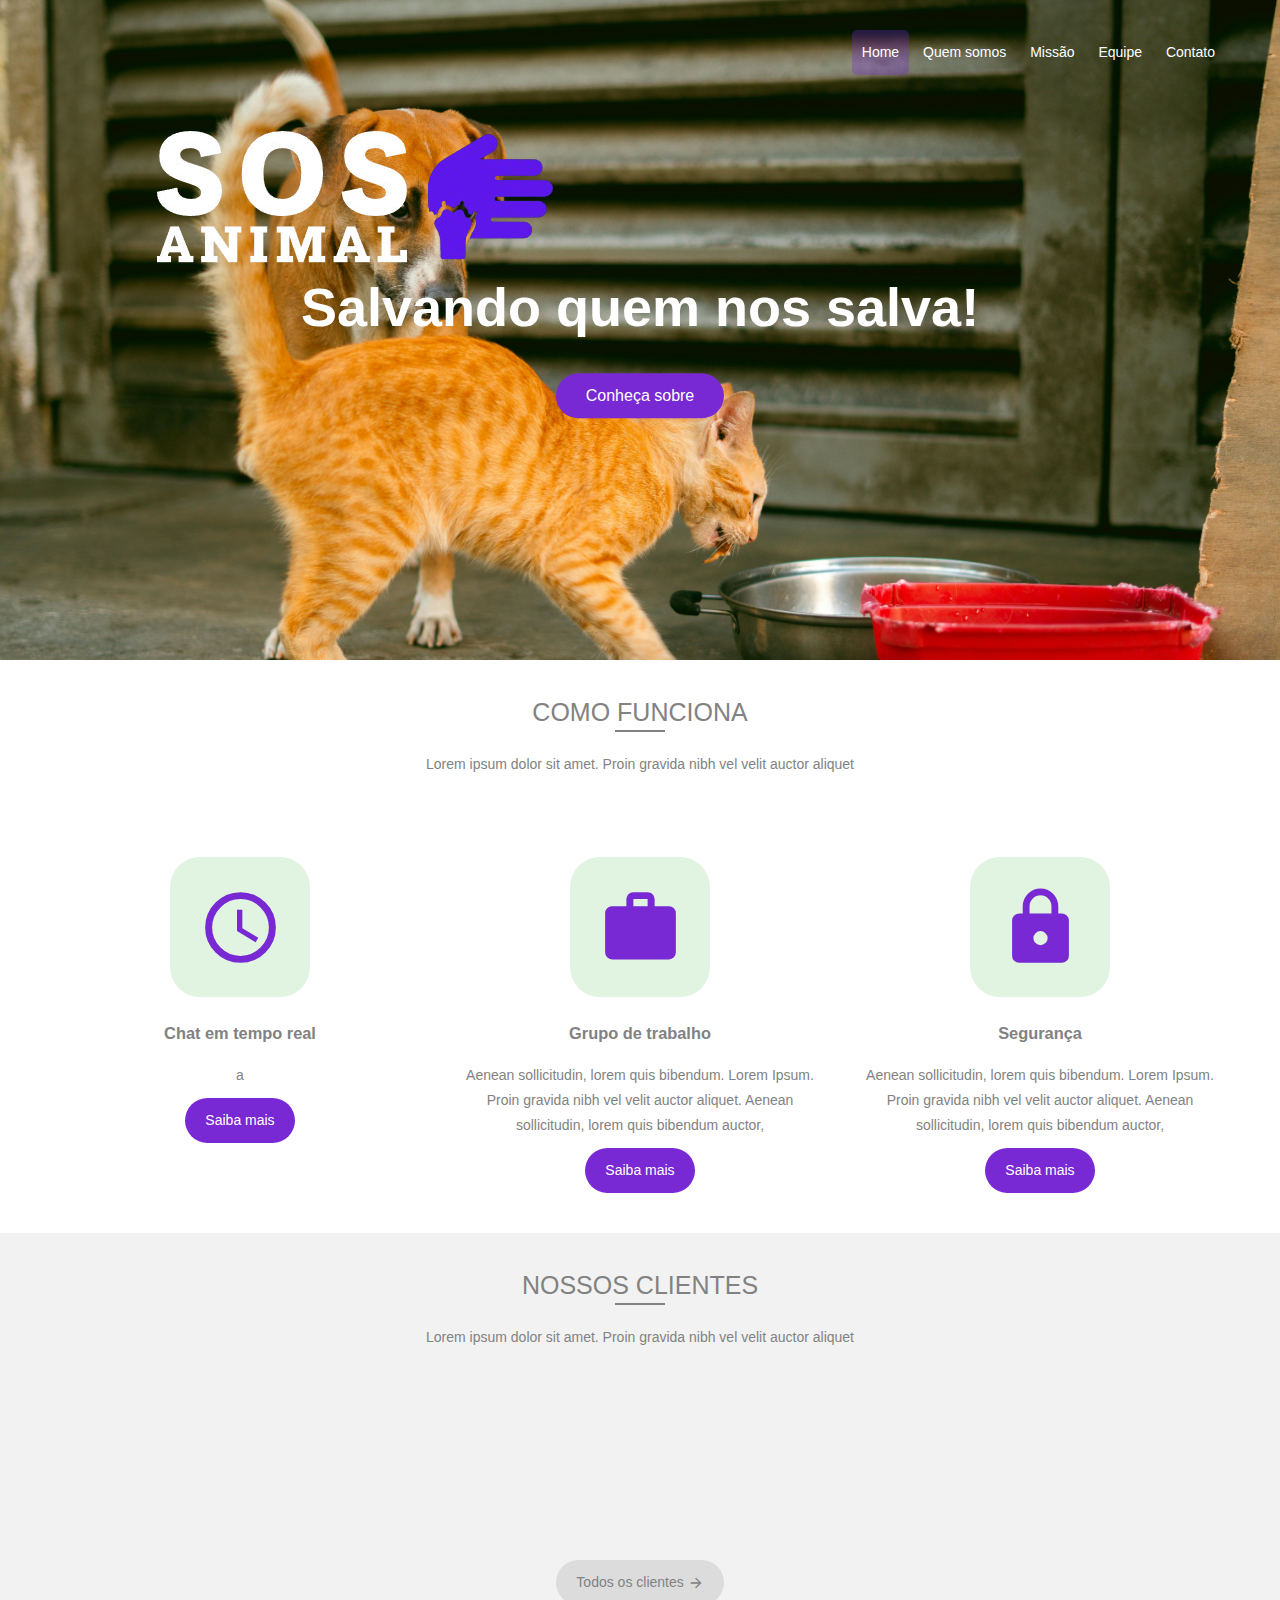
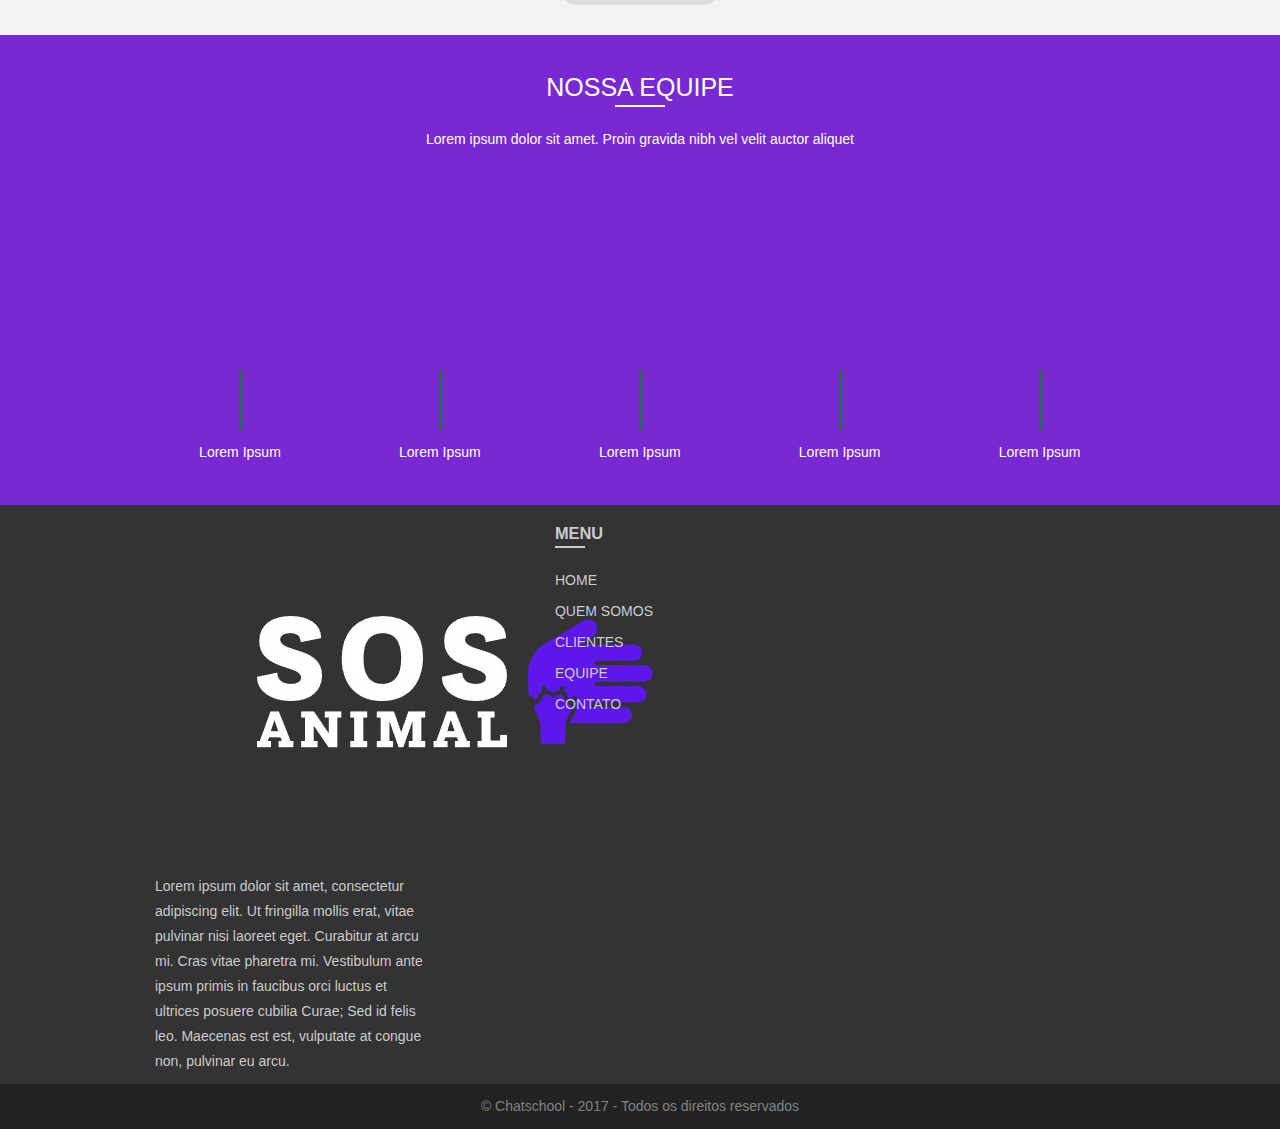
==== index.html @ 607862fd "commit 2 rafa" ====
<!doctype html>
<html lang="pt-br">
<head>
  <meta charset="UTF-8">
  <meta http-equiv="X-UA-Compatible" content="IE=edge">
  <meta name="viewport" content="width=device-width, initial-scale=1">
  <title>Nome do Projeto</title>
  <link href="https://fonts.googleapis.com/css?family=Open+Sans" rel="stylesheet">
  <link href="https://fonts.googleapis.com/icon?family=Material+Icons" rel="stylesheet">
  <link href="css/pages/home.min.css" rel="stylesheet">
</head>
<body>
  <header id="header" class="page-home">
    <div class="container">
      <div class="row">
        <div class="col col-desktop-3 col-6">
          <a href="index.html">
            <img src="images/logo.png" alt="Logo">
          </a>
        </div>
        <div class="col col-desktop-9 col-6">
          <nav>
            <ul>
              <li><a href="/" class="active">Home</a></li>
              <li><a href="quem-somos.html">Quem somos</a></li>
              <li><a href="clientes.html">Missão</a></li>
              <li><a href="equipe.html">Equipe</a></li>
              <li><a href="contato.html">Contato</a></li>
            </ul>
          </nav>
        </div>
      </div>
      <div class="row">
        <div class="col col-desktop-12 title">
          <h1>Salvando quem nos salva!</h1>
          <a href="produto.html" class="btn">Conheça sobre</a>
        </div>
      </div>
    </div>
  </header>
  <main>
    <section id="how-it-work" class="section section-center">
      <h2>Como funciona</h2>
      <p class="subtitle">Lorem ipsum dolor sit amet. Proin gravida nibh vel velit auctor aliquet</p>

      <div class="container">
        <div class="row">
          <div class="col col-desktop-4">
            <div class="icon-container">
              <i class="material-icons">schedule</i>
            </div>
            <h3>Chat em tempo real</h3>
            <p>a</p>
            <p><a href="" class="btn">Saiba mais</a></p>
          </div>
          <div class="col col-desktop-4">
            <div class="icon-container">
              <i class="material-icons">work</i>
            </div>
            <h3>Grupo de trabalho</h3>
            <p>Aenean sollicitudin, lorem quis bibendum. Lorem Ipsum. Proin gravida nibh vel velit auctor aliquet. Aenean sollicitudin, lorem quis bibendum auctor,</p>
            <p><a href="" class="btn">Saiba mais</a></p>
          </div>
          <div class="col col-desktop-4">
            <div class="icon-container">
              <i class="material-icons">https</i>
            </div>
            <h3>Segurança</h3>
            <p>Aenean sollicitudin, lorem quis bibendum. Lorem Ipsum. Proin gravida nibh vel velit auctor aliquet. Aenean sollicitudin, lorem quis bibendum auctor,</p>
            <p><a href="" class="btn">Saiba mais</a></p>
          </div>
        </div>
      </div>

    </section>
    <section id="customers" class="section section-center">
      <h2>Nossos clientes</h2>
      <p class="subtitle">Lorem ipsum dolor sit amet. Proin gravida nibh vel velit auctor aliquet</p>

      <div class="container">
        <div class="row">
          <div class="col col-desktop-3"><img src="images/clientes/icon1.png" alt=""></div>
          <div class="col col-desktop-3"><img src="images/clientes/icon2.png" alt=""></div>
          <div class="col col-desktop-3"><img src="images/clientes/icon3.png" alt=""></div>
          <div class="col col-desktop-3"><img src="images/clientes/icon4.png" alt=""></div>
        </div>

        <div class="row">
          <div class="col col-desktop-3"><img src="images/clientes/icon5.png" alt=""></div>
          <div class="col col-desktop-3"><img src="images/clientes/icon6.png" alt=""></div>
          <div class="col col-desktop-3"><img src="images/clientes/icon7.png" alt=""></div>
          <div class="col col-desktop-3"><img src="images/clientes/icon8.png" alt=""></div>
        </div>
        <div class="row">
          <div class="col col-desktop-12">
            <a href="" class="btn">Todos os clientes <i class="material-icons">arrow_forward</i></a>
          </div>
        </div>
      </div>
    </section>
    <section id="team" class="section section-center">
      <h2>Nossa equipe</h2>
      <p class="subtitle">Lorem ipsum dolor sit amet. Proin gravida nibh vel velit auctor aliquet</p>
      <div class="container">
        <div class="row">
          <div class="col col-offset-desktop-1 col-desktop-2">
            <div class="img-box-round"><img src="images/team/team1.jpg" alt=""></div>
            <p class="img-box-label">Lorem Ipsum</p>
          </div>
          <div class="col col-desktop-2">
            <div class="img-box-round"><img src="images/team/team2.jpg" alt=""></div>
            <p class="img-box-label">Lorem Ipsum</p>
          </div>
          <div class="col col-desktop-2">
            <div class="img-box-round"><img src="images/team/team3.jpg" alt=""></div>
            <p class="img-box-label">Lorem Ipsum</p>
          </div>
          <div class="col col-desktop-2">
            <div class="img-box-round"><img src="images/team/team4.jpg" alt=""></div>
            <p class="img-box-label">Lorem Ipsum</p>
          </div>
          <div class="col col-desktop-2">
            <div class="img-box-round"><img src="images/team/team5.jpg" alt=""></div>
            <p class="img-box-label">Lorem Ipsum</p>
          </div>
        </div>
      </div>
    </section>
  </main>
  <footer id="footer">
    <div class="container">
      <div class="row">
        <div class="col col-offset-desktop-1 col-desktop-3">
          <p><a href=""><img src="images/logo.png" alt="Logo da Chatschool"></a></p>
          <p>Lorem ipsum dolor sit amet, consectetur adipiscing elit. Ut fringilla mollis erat, vitae pulvinar nisi laoreet eget. Curabitur at arcu mi. Cras vitae pharetra mi. Vestibulum ante ipsum primis in faucibus orci luctus et ultrices posuere cubilia Curae; Sed id felis leo. Maecenas est est, vulputate at congue non, pulvinar eu arcu.</p>
        </div>
        <div class="col col-offset-desktop-1 col-desktop-2 col-2">
          <h3>Menu</h3>
          <nav>
            <ul>
              <li><a href="/" class="active">Home</a></li>
              <li><a href="quem-somos.html">Quem somos</a></li>
              <li><a href="clientes.html">Clientes</a></li>
              <li><a href="equipe.html">Equipe</a></li>
              <li><a href="contato.html">Contato</a></li>
            </ul>
          </nav>
        </div>
        <div class="col col-desktop-3 social col-4">
          <a href=""><img src="images/social-facebook.png" alt=""></a>
          <a href=""><img src="images/social-twitter.png" alt=""></a>
          <a href=""><img src="images/social-youtube.png" alt=""></a>
        </div>
      </div>
    </div>
  </footer>

  <div id="copyright">
    &copy; Chatschool - 2017 - Todos os direitos reservados
  </div>
</body>
</html>
---- css/pages/home.min.css ----
/*
    Prioridade:
    id
    class
    tag
    ordem
*/
*{box-sizing:border-box}a{text-decoration:none}body{margin:0;padding:0;font-size:14px}p{margin:10px 0 10px 0}
/**
 * Cálculo colunas:
 * largura_unica_porcentagem = 100 / maximo_colunas
 *
 * Multiplicamos largura_unica_porcentagem pelo tamanho da coluna
 */
.container,.container-fluid{width:100%;padding-left:15px;padding-right:15px}
.row{margin-left:-15px;margin-right:-15px}
.row:before,.row:after{content:" ";display:table}.row:after{clear:both}
.col{position:relative;padding-left:15px;padding-right:15px;min-height:1px;float:left}
.col-1{width:16.666666%}
.col-2{width:33.333332%}
.col-3{width:49.999998%}
.col-4{width:66.666664%}
.col-5{width:83.33333%}
.col-6{width:100%}@media (min-width:992px){
    .container{max-width:992px;margin:0 auto}
    .col-desktop-1{width:8.333333%}
    .col-desktop-2{width:16.66%}
    .col-desktop-3{width:24.999999%}
    .col-desktop-4{width:33.333332%}
    .col-desktop-5{width:41.666665%}
    .col-desktop-6{width:49.999998%}
    .col-desktop-7{width:58.333331%}
    .col-desktop-8{width:66.666664%}
    .col-desktop-9{width:74.999997%}
    .col-desktop-10{width:83.33333%}
    .col-desktop-11{width:91.666663%}
    .col-desktop-12{width:100%}
    .col-offset-desktop-1{margin-left:8.333333%}
    .col-offset-desktop-2{margin-left:16.66%}
    .col-offset-desktop-3{margin-left:24.999999%}
    .col-offset-desktop-4{margin-left:33.333332%}
    .col-offset-desktop-5{margin-left:41.666665%}
    .col-offset-desktop-6{margin-left:49.999998%}
    .col-offset-desktop-7{margin-left:58.333331%}
    .col-offset-desktop-8{margin-left:66.666664%}
    .col-offset-desktop-9{margin-left:74.999997%}
    .col-offset-desktop-10{margin-left:83.33333%}
    .col-offset-desktop-11{margin-left:91.666663%}
    .col-offset-desktop-12{margin-left:100%}}@media (min-width:1200px){
        .container{max-width:1200px}}

        .btn{background-color:rgb(120, 41, 211);color:#fff;display:inline-block;border-radius:30px;padding:10px 20px;text-decoration:none;transition:ease .5s all;border:none;cursor:pointer}
        .btn:hover{background-color:rgb(120, 41, 211)}
        .btn.orange{background-color:#fed136}
        .btn.orange:hover{background-color:black}

        h2{text-transform:uppercase;font-weight:normal;text-align:center;font-size:25px;margin:10px 0 20px 0}
        h2:after{content:'';display:block;background-color:rgb(130,130,130);margin:5px auto 0 auto;width:50px;height:2px}
        .subtitle{margin-bottom:80px}
        .text-left{text-align:left}

        .icon-container{display:inline-block;width:140px;height:140px;background:#e1f3e1;border-radius:30px;position:relative}
        .icon-container 
        .material-icons{display:block;font-size:85px;color:rgb(120, 41, 211);position:absolute;top:50%;left:50%;transform:translate(-50%,-50%);cursor:default}.img-box-round{display:inline-block;border-radius:100%;overflow:hidden}.img-box-label:before{content:'';display:block;width:50%;height:60px;border-right:2px solid rgb(32,123,32);background:transparent;margin-bottom:10px}
nav ul,nav ul li{list-style:none;margin:0;padding:0}
body{font-family: "Jost", sans-serif;;color:rgb(130,130,130);line-height:25px}#header .btn{font-size:16px;padding:10px 30px}#header .btn:hover{background-color:rgb(84,180,84)}#header nav a{display:inline-block;text-decoration:none;padding:10px;border-radius:5px}#header nav a:hover,#header nav a.active{background-color:rgb(120, 41, 211, 0.3)}#header h1{font-size:54px;line-height:60px}#header{background:#000 no-repeat fixed center;background-size:cover;color:#fff;width:100%;height:660px;position:relative;padding-top:30px}#header a{color:#fff;transition:ease .5s all}#header nav{text-align:right}#header nav ul,#header nav ul li{display:inline-block}#header .title{position:absolute;left:0;top:50%;transform:translate(0,-50%);text-align:center}.section{padding:30px 0 30px 0}.section-center{text-align:center}#footer{background-color:rgb(51,51,51);text-align:left}#footer,#footer a{color:rgb(204,204,204)}#footer h3,#footer nav li{text-transform:uppercase}#footer h3:after{content:'';display:block;border-bottom:2px solid rgb(204,204,204);width:30px}#footer nav li{padding:3px 0}#footer nav li a:hover{color:rgb(255,255,255)}#footer .social{height:200px;line-height:200px;text-align:right}#footer .social a{display:inline-block;padding:0 0 0 10px;opacity:1}#footer .social a:hover{opacity:.5;transition:ease .3s all}#footer .social img{vertical-align:middle}#copyright{text-align:center;background-color:rgb(34,34,34);padding:10px}@media (max-width:992px){#header,#header nav{text-align:center}}
#header.page-home{background-image:url(../../images/background-header.jpg)}#customers{background-color:rgb(242,242,242)}#customers .btn{margin-top:80px;background-color:rgb(220,220,220);color:rgb(130,130,130)}#customers .btn:hover{background-color:rgb(130,130,130);color:rgb(220,220,220)}#customers .btn .material-icons{vertical-align:middle;font-size:16px}#customers .container{max-width:1000px}#team{background-color:rgb(120, 41, 211);color:white}#team h2:after{background-color:rgb(255,255,255)}#team .img-box-round{width:120px;height:120px}
.h1 div.col.col-desktop-12.title{
    font-family: "Jost", sans-serif;
}
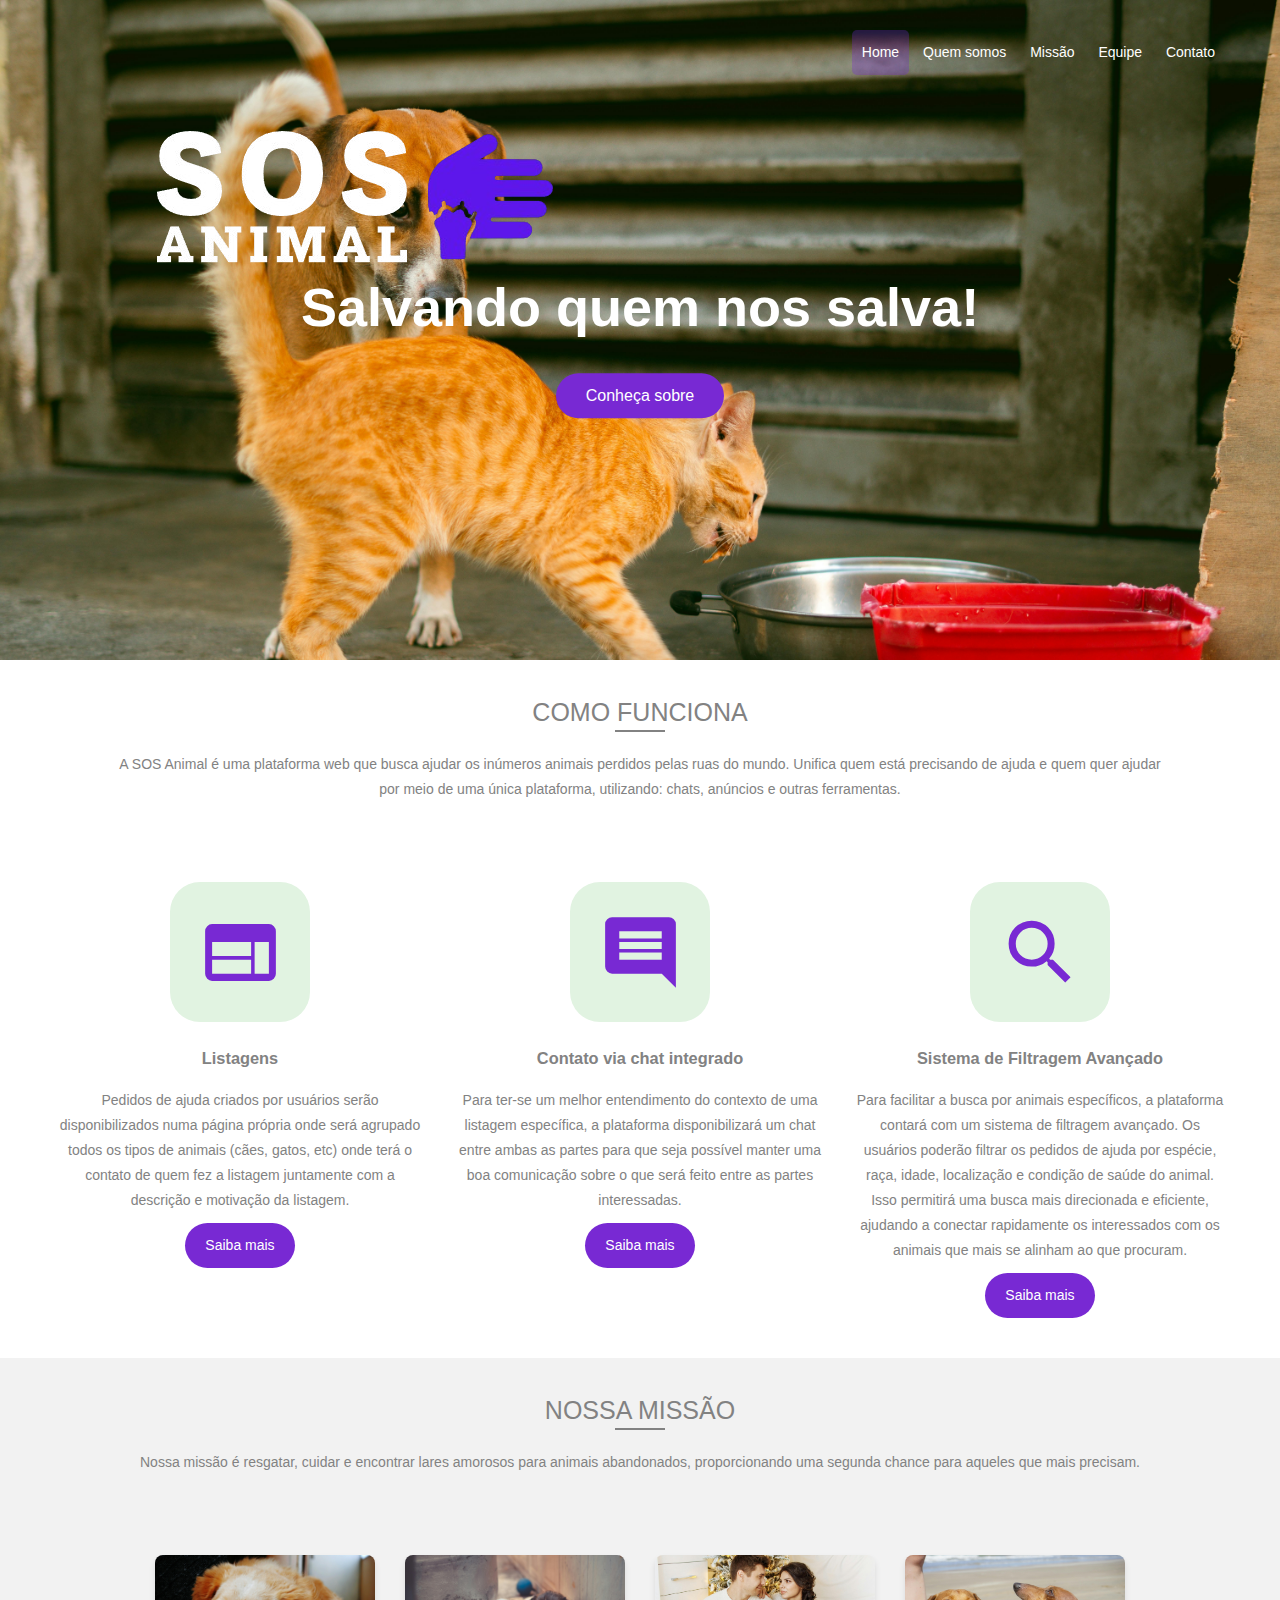
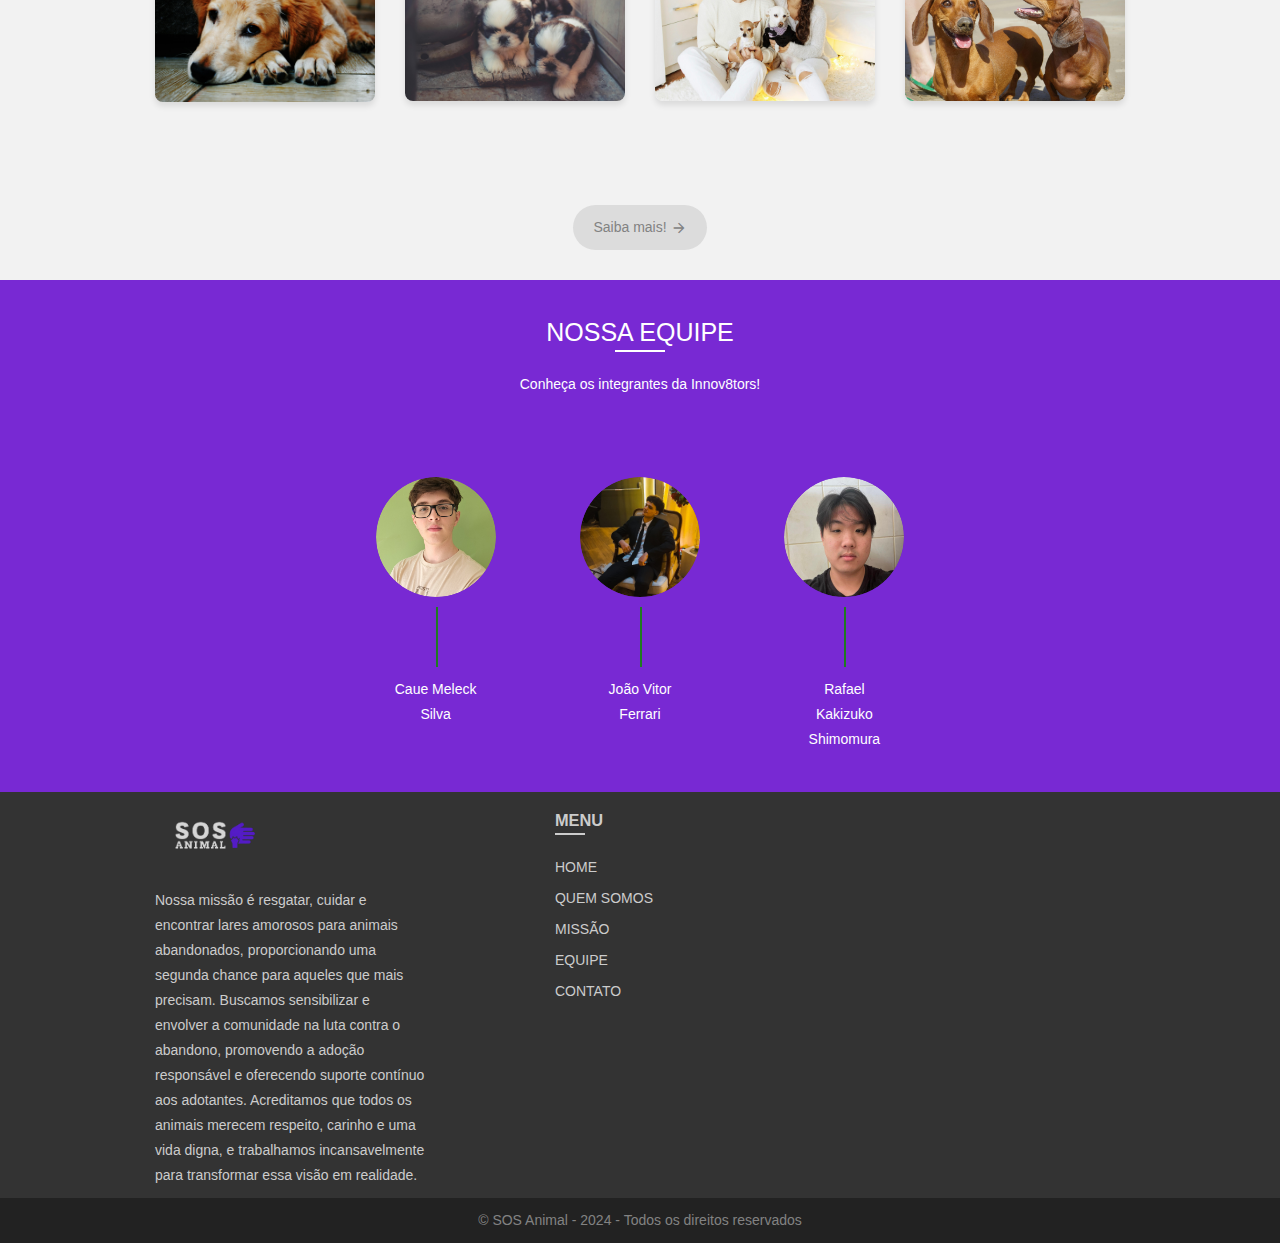
==== commit 5b3140c5: "Commit Atualizacao Home" ====
--- a/index.html
+++ b/index.html
@@ -1,6 +1,7 @@
 <!doctype html>
 <html lang="pt-br">
 <head>
+  <meta charset="UTF-8">
   <meta charset="UTF-8">
   <meta http-equiv="X-UA-Compatible" content="IE=edge">
   <meta name="viewport" content="width=device-width, initial-scale=1">
@@ -41,32 +42,32 @@
   <main>
     <section id="how-it-work" class="section section-center">
       <h2>Como funciona</h2>
-      <p class="subtitle">Lorem ipsum dolor sit amet. Proin gravida nibh vel velit auctor aliquet</p>
+      <p class="subtitle">A SOS Animal é uma plataforma web que busca ajudar os inúmeros animais perdidos pelas ruas do mundo. Unifica quem está precisando de ajuda e quem quer ajudar <br>por meio de uma única plataforma, utilizando: chats, anúncios e outras ferramentas.</p>
 
       <div class="container">
         <div class="row">
           <div class="col col-desktop-4">
             <div class="icon-container">
-              <i class="material-icons">schedule</i>
+              <i class="material-icons">web</i>
             </div>
-            <h3>Chat em tempo real</h3>
-            <p>a</p>
+            <h3>Listagens</h3>
+            <p>Pedidos de ajuda criados por usuários serão disponibilizados numa página própria onde será agrupado todos os tipos de animais (cães, gatos, etc) onde terá o contato de quem fez a listagem juntamente com a descrição e motivação da listagem.</p>
             <p><a href="" class="btn">Saiba mais</a></p>
           </div>
           <div class="col col-desktop-4">
             <div class="icon-container">
-              <i class="material-icons">work</i>
+              <i class="material-icons">insert_comment</i>
             </div>
-            <h3>Grupo de trabalho</h3>
-            <p>Aenean sollicitudin, lorem quis bibendum. Lorem Ipsum. Proin gravida nibh vel velit auctor aliquet. Aenean sollicitudin, lorem quis bibendum auctor,</p>
+            <h3>Contato via chat integrado</h3>
+            <p>Para ter-se um melhor entendimento do contexto de uma listagem específica, a plataforma disponibilizará um chat entre ambas as partes para que seja possível manter uma boa comunicação sobre o que será feito entre as partes interessadas.</p>
             <p><a href="" class="btn">Saiba mais</a></p>
           </div>
           <div class="col col-desktop-4">
             <div class="icon-container">
-              <i class="material-icons">https</i>
+              <i class="material-icons">search</i>
             </div>
-            <h3>Segurança</h3>
-            <p>Aenean sollicitudin, lorem quis bibendum. Lorem Ipsum. Proin gravida nibh vel velit auctor aliquet. Aenean sollicitudin, lorem quis bibendum auctor,</p>
+            <h3> Sistema de Filtragem Avançado</h3>
+            <p>Para facilitar a busca por animais específicos, a plataforma contará com um sistema de filtragem avançado. Os usuários poderão filtrar os pedidos de ajuda por espécie, raça, idade, localização e condição de saúde do animal. Isso permitirá uma busca mais direcionada e eficiente, ajudando a conectar rapidamente os interessados com os animais que mais se alinham ao que procuram.</p>
             <p><a href="" class="btn">Saiba mais</a></p>
           </div>
         </div>
@@ -74,54 +75,54 @@
 
     </section>
     <section id="customers" class="section section-center">
-      <h2>Nossos clientes</h2>
-      <p class="subtitle">Lorem ipsum dolor sit amet. Proin gravida nibh vel velit auctor aliquet</p>
+      <h2>Nossa Missão</h2>
+      <p class="subtitle">Nossa missão é resgatar, cuidar e encontrar lares amorosos para animais abandonados, proporcionando uma segunda chance para aqueles que mais precisam.</p>
 
       <div class="container">
         <div class="row">
-          <div class="col col-desktop-3"><img src="images/clientes/icon1.png" alt=""></div>
-          <div class="col col-desktop-3"><img src="images/clientes/icon2.png" alt=""></div>
-          <div class="col col-desktop-3"><img src="images/clientes/icon3.png" alt=""></div>
-          <div class="col col-desktop-3"><img src="images/clientes/icon4.png" alt=""></div>
+          <div class="col col-desktop-3"><img src="images/clientes/missaoimagem1.jpg" alt="Valores"></div>
+          <div class="col col-desktop-3"><img src="images/clientes/missaoimagem2.jpg" alt="Objetivos"></div>
+          <div class="col col-desktop-3"><img src="images/clientes/missaoimagem3.jpg" alt="Visão"></div>
+          <div class="col col-desktop-3"><img src="images/clientes/missaoimagem4.jpg" alt="Plano de Ação"></div>
         </div>
 
-        <div class="row">
+        <!-- <div class="row">
           <div class="col col-desktop-3"><img src="images/clientes/icon5.png" alt=""></div>
           <div class="col col-desktop-3"><img src="images/clientes/icon6.png" alt=""></div>
           <div class="col col-desktop-3"><img src="images/clientes/icon7.png" alt=""></div>
           <div class="col col-desktop-3"><img src="images/clientes/icon8.png" alt=""></div>
-        </div>
+        </div> -->
         <div class="row">
           <div class="col col-desktop-12">
-            <a href="" class="btn">Todos os clientes <i class="material-icons">arrow_forward</i></a>
+            <a href="" class="btn">Saiba mais! <i class="material-icons">arrow_forward</i></a>
           </div>
         </div>
       </div>
     </section>
     <section id="team" class="section section-center">
       <h2>Nossa equipe</h2>
-      <p class="subtitle">Lorem ipsum dolor sit amet. Proin gravida nibh vel velit auctor aliquet</p>
+      <p class="subtitle">Conheça os integrantes da Innov8tors!</p>
       <div class="container">
         <div class="row">
           <div class="col col-offset-desktop-1 col-desktop-2">
-            <div class="img-box-round"><img src="images/team/team1.jpg" alt=""></div>
-            <p class="img-box-label">Lorem Ipsum</p>
+            <div class="img-box-round"><img src="images/team/20240606_141857.jpg" alt=""></div>
+            <p class="img-box-label">Caue Meleck Silva</p>
           </div>
           <div class="col col-desktop-2">
-            <div class="img-box-round"><img src="images/team/team2.jpg" alt=""></div>
-            <p class="img-box-label">Lorem Ipsum</p>
+            <div class="img-box-round"><img src="images/team/Foto de Cauê.jpg" alt=""></div>
+            <p class="img-box-label">João Vitor Ferrari</p>
           </div>
           <div class="col col-desktop-2">
-            <div class="img-box-round"><img src="images/team/team3.jpg" alt=""></div>
-            <p class="img-box-label">Lorem Ipsum</p>
+            <div class="img-box-round"><img src="images/team/WhatsApp Image 2024-06-15 at 11.43.14.jpeg" alt=""></div>
+            <p class="img-box-label">Rafael Kakizuko Shimomura</p>
           </div>
-          <div class="col col-desktop-2">
+          <!-- <div class="col col-desktop-2">
             <div class="img-box-round"><img src="images/team/team4.jpg" alt=""></div>
             <p class="img-box-label">Lorem Ipsum</p>
           </div>
           <div class="col col-desktop-2">
             <div class="img-box-round"><img src="images/team/team5.jpg" alt=""></div>
-            <p class="img-box-label">Lorem Ipsum</p>
+            <p class="img-box-label">Lorem Ipsum</p> -->
           </div>
         </div>
       </div>
@@ -132,7 +133,7 @@
       <div class="row">
         <div class="col col-offset-desktop-1 col-desktop-3">
           <p><a href=""><img src="images/logo.png" alt="Logo da Chatschool"></a></p>
-          <p>Lorem ipsum dolor sit amet, consectetur adipiscing elit. Ut fringilla mollis erat, vitae pulvinar nisi laoreet eget. Curabitur at arcu mi. Cras vitae pharetra mi. Vestibulum ante ipsum primis in faucibus orci luctus et ultrices posuere cubilia Curae; Sed id felis leo. Maecenas est est, vulputate at congue non, pulvinar eu arcu.</p>
+          <p>Nossa missão é resgatar, cuidar e encontrar lares amorosos para animais abandonados, proporcionando uma segunda chance para aqueles que mais precisam. Buscamos sensibilizar e envolver a comunidade na luta contra o abandono, promovendo a adoção responsável e oferecendo suporte contínuo aos adotantes. Acreditamos que todos os animais merecem respeito, carinho e uma vida digna, e trabalhamos incansavelmente para transformar essa visão em realidade.</p>
         </div>
         <div class="col col-offset-desktop-1 col-desktop-2 col-2">
           <h3>Menu</h3>
@@ -140,7 +141,7 @@
             <ul>
               <li><a href="/" class="active">Home</a></li>
               <li><a href="quem-somos.html">Quem somos</a></li>
-              <li><a href="clientes.html">Clientes</a></li>
+              <li><a href="clientes.html">Missão</a></li>
               <li><a href="equipe.html">Equipe</a></li>
               <li><a href="contato.html">Contato</a></li>
             </ul>
@@ -156,7 +157,7 @@
   </footer>
 
   <div id="copyright">
-    &copy; Chatschool - 2017 - Todos os direitos reservados
+    &copy; SOS Animal - 2024 - Todos os direitos reservados
   </div>
 </body>
 </html>--- a/css/pages/home.min.css
+++ b/css/pages/home.min.css
@@ -67,4 +67,58 @@
 #header.page-home{background-image:url(../../images/background-header.jpg)}#customers{background-color:rgb(242,242,242)}#customers .btn{margin-top:80px;background-color:rgb(220,220,220);color:rgb(130,130,130)}#customers .btn:hover{background-color:rgb(130,130,130);color:rgb(220,220,220)}#customers .btn .material-icons{vertical-align:middle;font-size:16px}#customers .container{max-width:1000px}#team{background-color:rgb(120, 41, 211);color:white}#team h2:after{background-color:rgb(255,255,255)}#team .img-box-round{width:120px;height:120px}
 .h1 div.col.col-desktop-12.title{
     font-family: "Jost", sans-serif;
-}+}
+#customers .row .col-desktop-3 img {
+    width: 100%; 
+    border-radius: 8px; 
+    box-shadow: 0 4px 6px rgba(0, 0, 0, 0.1); 
+    margin-bottom: 15px; 
+    transition: transform 0.3s ease; 
+}
+
+#customers .row .col-desktop-3 img:hover {
+    transform: scale(1.05); 
+}
+
+#footer .col-offset-desktop-1.col-desktop-3 img {
+    width: 120px; 
+    height: auto;
+    opacity: 0.8; 
+    border-radius: 10px; 
+    transition: transform 0.3s ease, opacity 0.3s ease; 
+}
+
+#footer .col-offset-desktop-1.col-desktop-3 img:hover {
+    transform: scale(1.1); 
+    opacity: 1; 
+}
+#team{
+    text-align: center;
+}
+#team img {
+    width: 100%; 
+    height: 100%; 
+    border-radius: 50%; 
+    box-shadow: 0 4px 8px rgba(0, 0, 0, 0.2);
+    object-fit: cover; 
+}
+#team .container {
+    display: flex;
+    flex-wrap:wrap; 
+    justify-content: center; 
+    gap: 40px; 
+}
+#team .row {
+    display: flex;
+    justify-content: center; 
+    flex-wrap: wrap; 
+}
+#team .col {
+    display: flex;
+    flex-direction: column;
+    align-items: center; 
+    margin: 0 40px;
+}
+
+
+
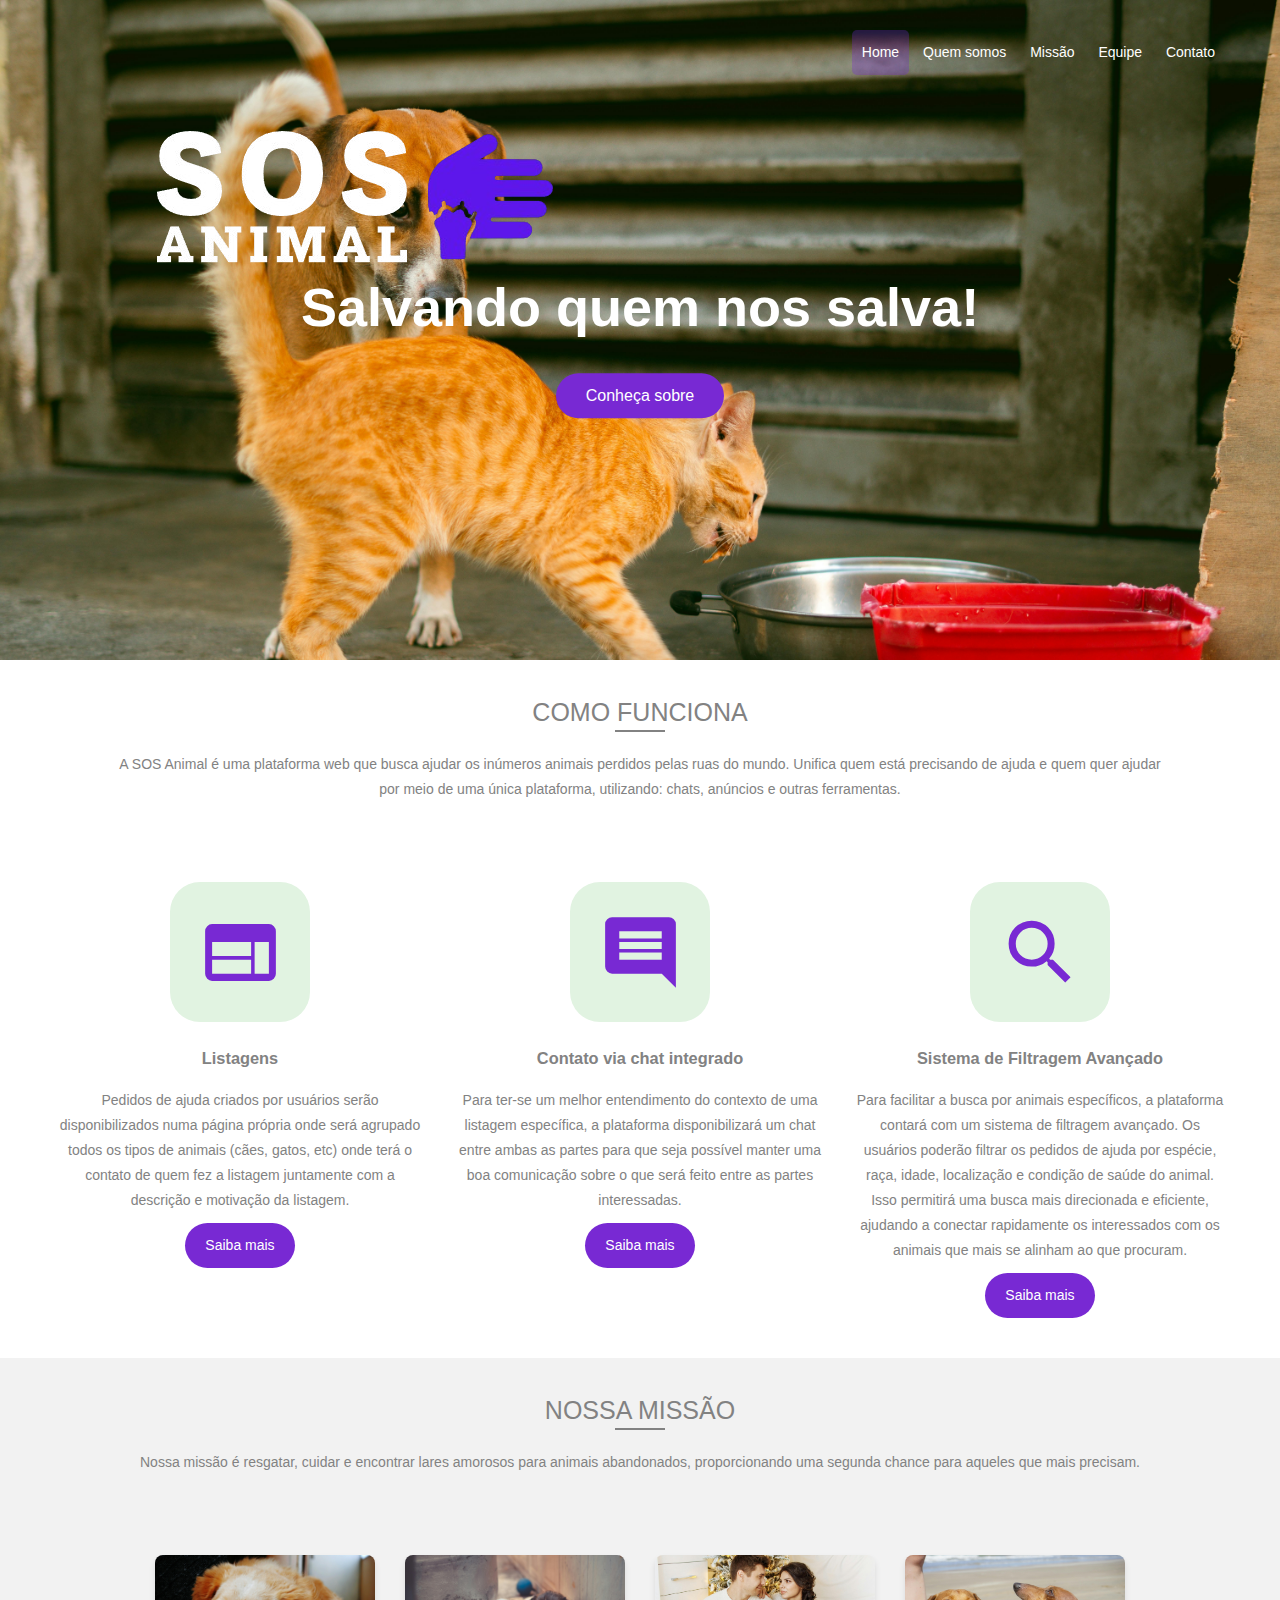
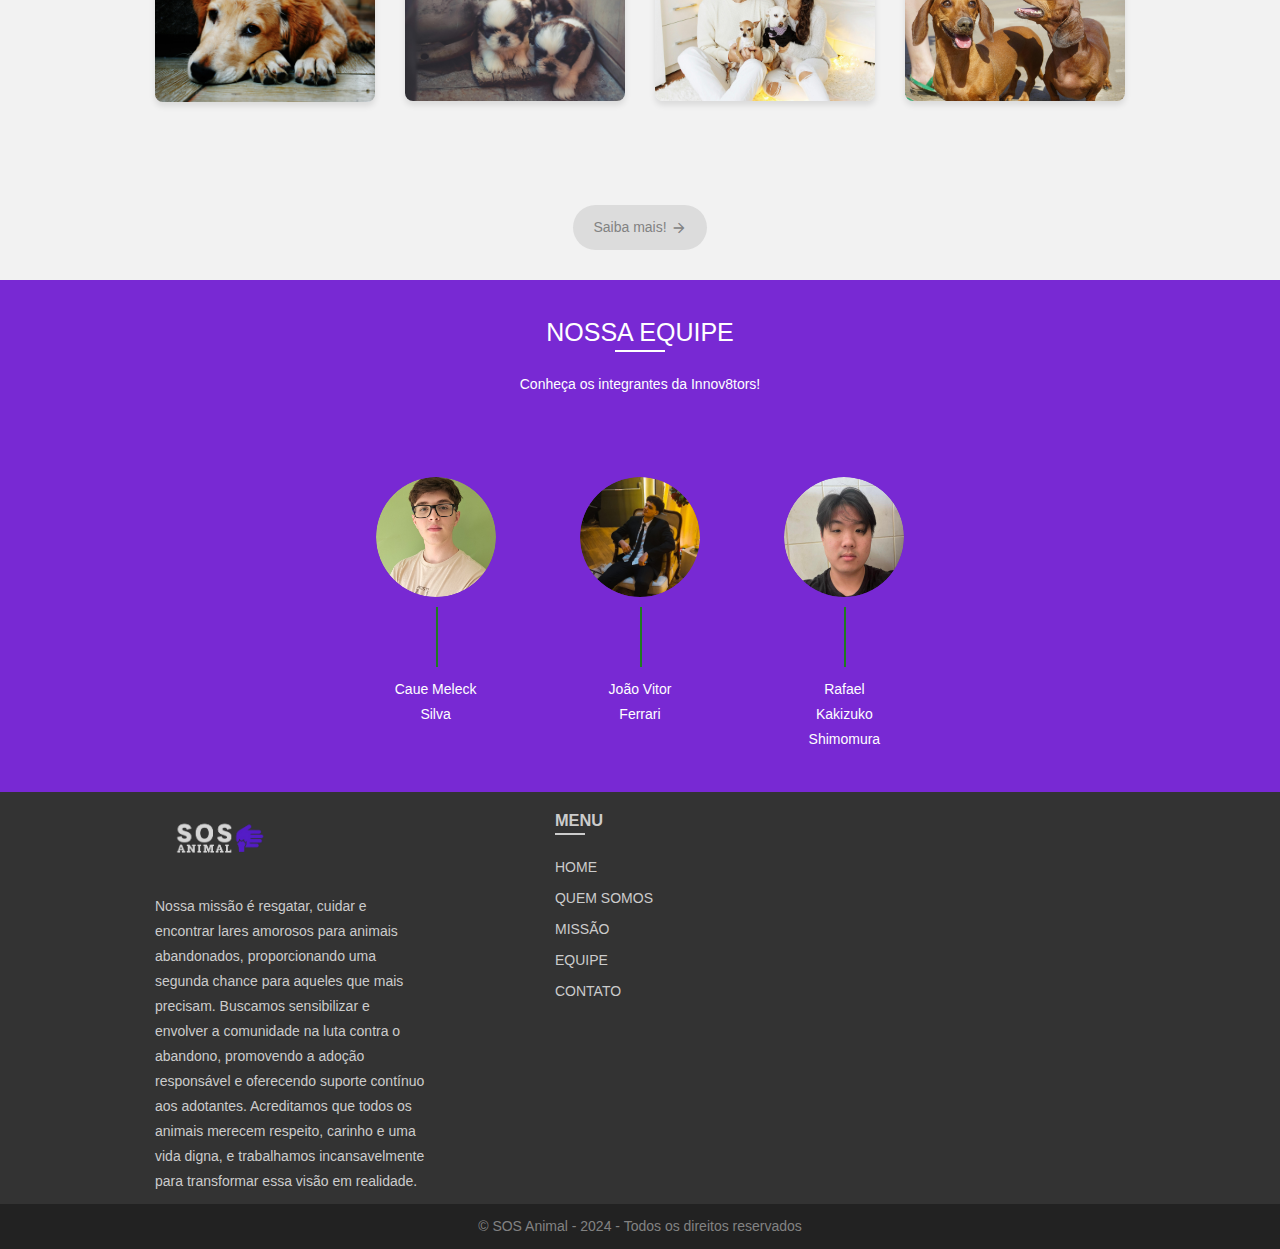
==== commit 0eacb5ae: "mudancas gerais e atualizacao clientes -> missao" ====
--- a/index.html
+++ b/index.html
@@ -5,7 +5,7 @@
   <meta charset="UTF-8">
   <meta http-equiv="X-UA-Compatible" content="IE=edge">
   <meta name="viewport" content="width=device-width, initial-scale=1">
-  <title>Nome do Projeto</title>
+  <title>Home - SOS Animal</title>
   <link href="https://fonts.googleapis.com/css?family=Open+Sans" rel="stylesheet">
   <link href="https://fonts.googleapis.com/icon?family=Material+Icons" rel="stylesheet">
   <link href="css/pages/home.min.css" rel="stylesheet">
--- a/css/pages/home.min.css
+++ b/css/pages/home.min.css
@@ -81,7 +81,7 @@
 }
 
 #footer .col-offset-desktop-1.col-desktop-3 img {
-    width: 120px; 
+    width: 130px; 
     height: auto;
     opacity: 0.8; 
     border-radius: 10px; 
